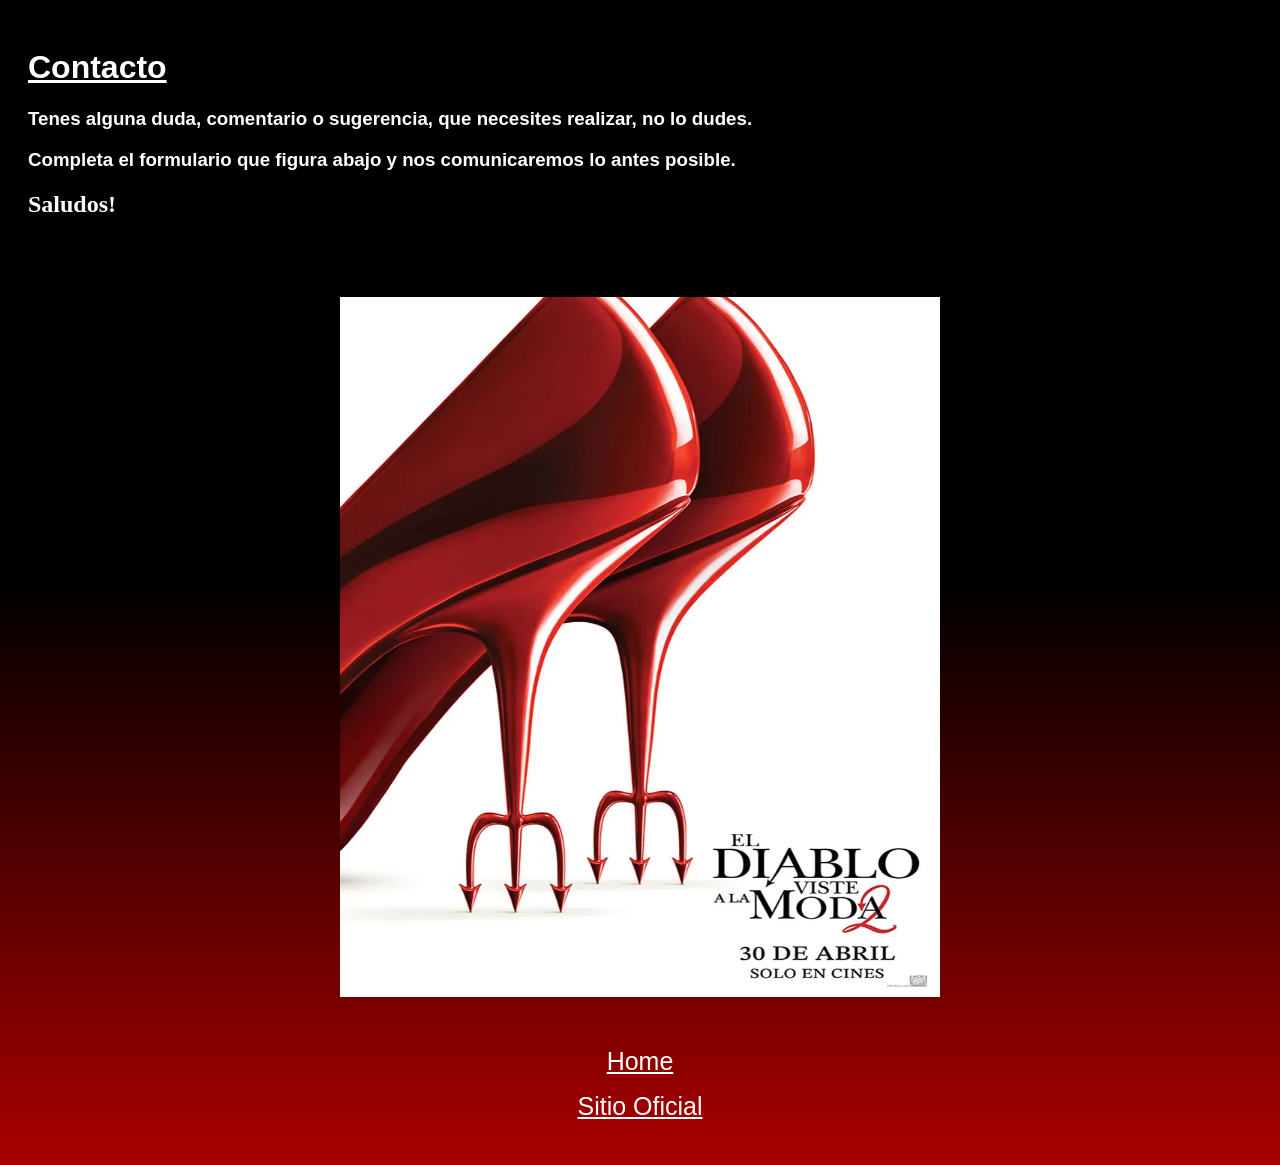
==== paginas/Contacto.html @ aac7cd0d "Add files via upload" ====
<!DOCTYPE html>
<html lang="en">

<head>
    <meta charset="UTF-8">
    <meta name="viewport" content="width=device-width, initial-scale=1.0">
    <title>Contacto</title>
    <link rel="stylesheet" href="../estilos/Contacto.css">
</head>

<body>
    <h1><u>Contacto</u></h1>
    <h3>Tenes alguna duda, comentario o sugerencia, que necesites realizar, no lo dudes.</h3>
    <h3>Completa el formulario que figura abajo y nos comunicaremos lo antes posible.</h3>
    <h2>Saludos!</h2>

    <div><img src="../imagenes/POSTER-EL-DIABLO-VISTE-A-LA-MODA-2.webp" width="600" height="700"
            alt="POSTER-EL-DIABLO-VISTE-A-LA-MODA-2"></div>

    <div>
        <footer><a href="../index.html">Home</a></footer>
    </div>

    <div>
        <p><a href="https://www.20thcenturystudios.com/movies/the-devil-wears-prada-2" target="_blank">Sitio Oficial</a>
        </p>
    </div>



</body>

</html>
---- estilos/Contacto.css ----
body{
    background: linear-gradient(to bottom, black 50%, red 125%);
    min-height: 100vh;
    padding: 20px;
}
h1{
    color: white;
    font-family: 'Lucida Sans', 'Lucida Sans Regular', 'Lucida Grande', 'Lucida Sans Unicode', Geneva, Verdana, sans-serif;
}
h3{
    color: white;
    font-family: sans-serif;
}
h2{
    color: white;
}
img{
    display: block;
    margin: auto;
    padding-bottom: 50px;
    padding-top: 60px;
}
div{
    text-align: center;
    a{
        color: white;
        font-size: 25px;
        font-family: 'Franklin Gothic Medium', 'Arial Narrow', Arial, sans-serif;
    }
}
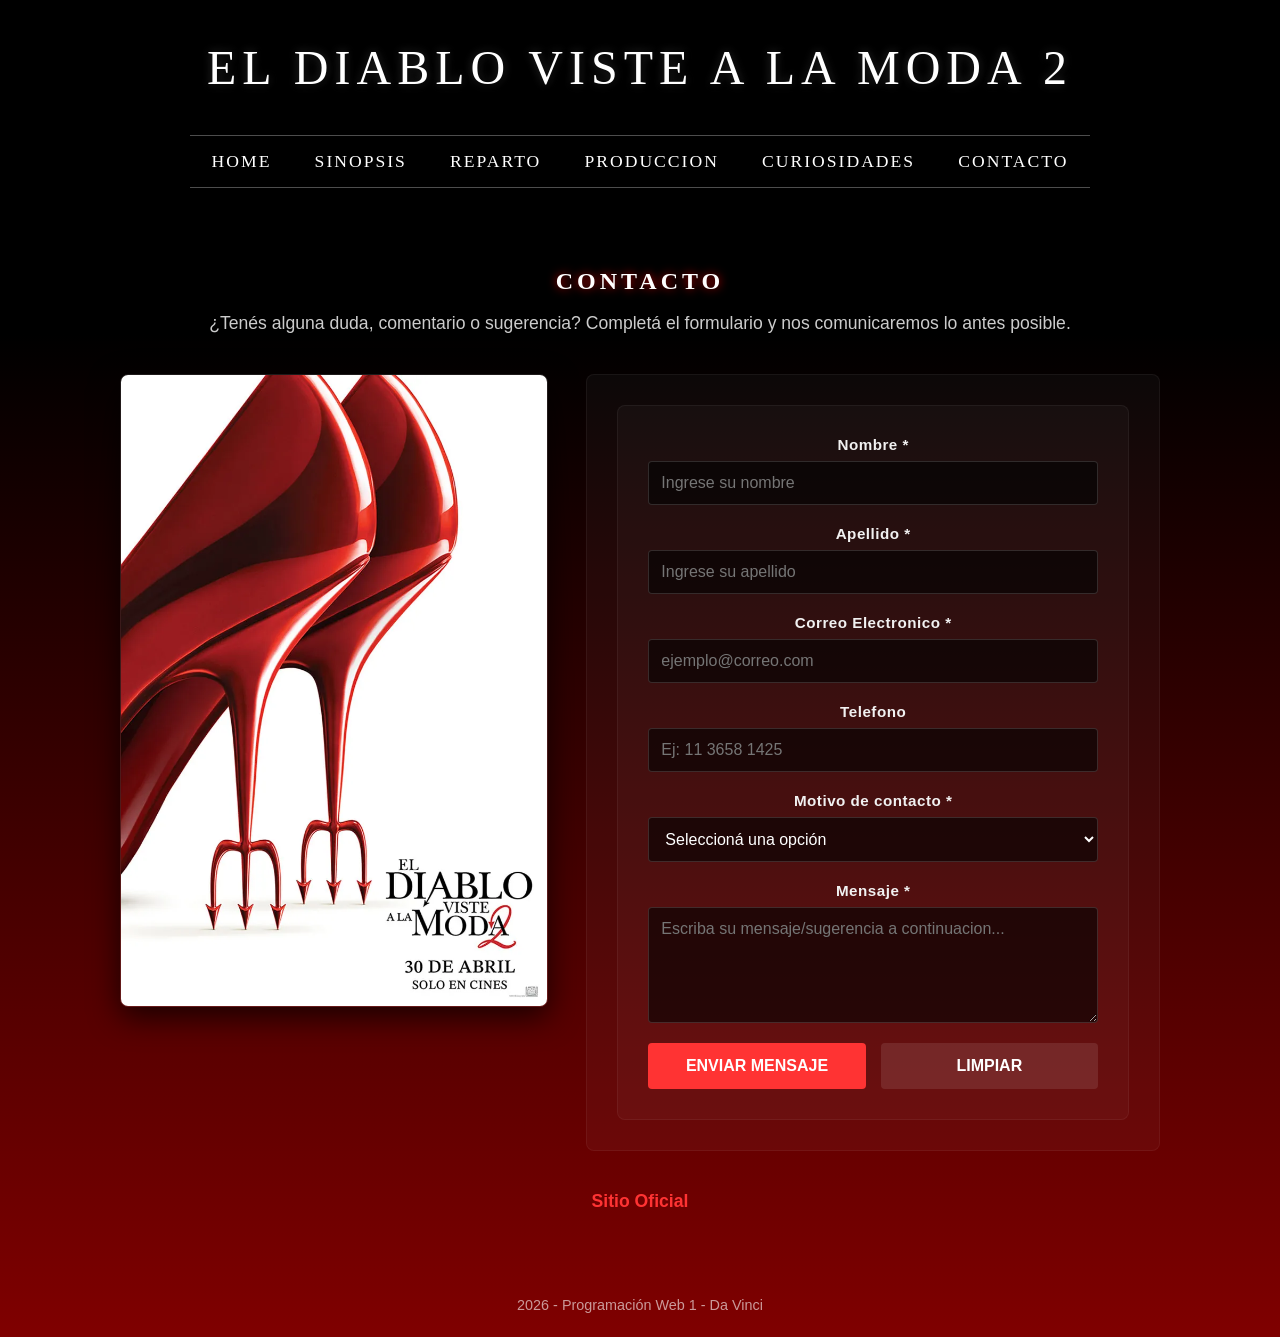
==== commit cd41fbfb: "Add files via upload" ====
--- a/paginas/Contacto.html
+++ b/paginas/Contacto.html
@@ -1,31 +1,101 @@
 <!DOCTYPE html>
-<html lang="en">
+<html lang="es">
 
 <head>
     <meta charset="UTF-8">
     <meta name="viewport" content="width=device-width, initial-scale=1.0">
-    <title>Contacto</title>
+    <title>EL DIABLO VISTE A LA MODA 2 - Contacto</title>
+    <link rel="Icon" type="image/x-icon" href="../imagenes/ZapatosIcon.jpeg">
+    <link rel="stylesheet" href="../estilos/general.css">
     <link rel="stylesheet" href="../estilos/Contacto.css">
 </head>
 
 <body>
-    <h1><u>Contacto</u></h1>
-    <h3>Tenes alguna duda, comentario o sugerencia, que necesites realizar, no lo dudes.</h3>
-    <h3>Completa el formulario que figura abajo y nos comunicaremos lo antes posible.</h3>
-    <h2>Saludos!</h2>
 
-    <div><img src="../imagenes/POSTER-EL-DIABLO-VISTE-A-LA-MODA-2.webp" width="600" height="700"
-            alt="POSTER-EL-DIABLO-VISTE-A-LA-MODA-2"></div>
+    <header>
+        <h1>EL DIABLO VISTE A LA MODA 2</h1>
+    </header>
 
-    <div>
-        <footer><a href="../index.html">Home</a></footer>
-    </div>
+    <nav class="menu-navegacion">
+        <ul>
+            <li><a href="../index.html">Home</a></li>
+            <li><a href="./Sinopsis.html">Sinopsis</a></li>
+            <li><a href="./Reparto.html">Reparto</a></li>
+            <li><a href="./Produccion.html">Produccion</a></li>
+            <li><a href="./Curiosidades.html">Curiosidades</a></li>
+            <li><a href="./Contacto.html">Contacto</a></li>
+        </ul>
+    </nav>
 
-    <div>
-        <p><a href="https://www.20thcenturystudios.com/movies/the-devil-wears-prada-2" target="_blank">Sitio Oficial</a>
-        </p>
-    </div>
+    <main class="main contacto">
+        <h2 class="titulo contacto">Contacto</h2>
+        <p class="pregunta contacto">¿Tenés alguna duda, comentario o sugerencia? Completá el formulario y nos
+            comunicaremos lo antes posible.</p>
 
+        <div class="div columnas">
+            <figure class="poster">
+                <img src="../imagenes/POSTER-EL-DIABLO-VISTE-A-LA-MODA-2.webp" alt="POSTER-EL-DIABLO-VISTE-A-LA-MODA-2">
+            </figure>
+
+            <section class="formulario columna">
+                <form action="./Confirmacion.html" method="get" class="formulario">
+
+                    <div class="campos">
+                        <label for="nombre">Nombre *</label>
+                        <input type="text" id="nombre" name="nombre" placeholder="Ingrese su nombre" required>
+                    </div>
+
+                    <div class="campos">
+                        <label for="apellido">Apellido *</label>
+                        <input type="text" id="apellido" name="apellido" placeholder="Ingrese su apellido" required>
+                    </div>
+
+                    <div class="campos">
+                        <label for="email">Correo Electronico *</label>
+                        <input type="email" id="email" name="email" placeholder="ejemplo@correo.com" required>
+                    </div>
+
+                    <div class="campos">
+                        <label for="telefono">Telefono</label>
+                        <input type="tel" id="telefono" name="telefono" placeholder="Ej: 11 3658 1425">
+                    </div>
+
+                    <div class="campos">
+                        <label for="motivo">Motivo de contacto *</label>
+                        <select name="motivo" id="motivo" required>
+                            <option value="" disabled selected>Seleccioná una opción</option>
+                            <option value="sugerencia">Sugerencia cinematográfica</option>
+                            <option value="error">Reportar un error en la web</option>
+                            <option value="prensa">Prensa / Medios</option>
+                            <option value="otro">Otro motivo</option>
+                        </select>
+                    </div>
+
+                    <div class="campos">
+                        <label for="mensaje">Mensaje *</label>
+                        <textarea id="mensaje" name="mensaje" rows="5"
+                            placeholder="Escriba su mensaje/sugerencia a continuacion..." required></textarea>
+                    </div>
+
+                    <div class="botones">
+                        <button type="submit" class="enviar">Enviar Mensaje</button>
+                        <button type="reset" class="limpiar">Limpiar</button>
+                    </div>
+
+                </form>
+            </section>
+        </div>
+
+        <div class="links Externo">
+            <p><a href="https://www.20thcenturystudios.com/movies/the-devil-wears-prada-2" target="_blank">Sitio
+                    Oficial</a>
+            </p>
+        </div>
+    </main>
+
+    <footer class="footer">
+        <p class="copyright">2026 - Programación Web 1 - Da Vinci</p>
+    </footer>
 
 
 </body>
--- a/estilos/general.css
+++ b/estilos/general.css
@@ -0,0 +1,93 @@
+body {
+    background: linear-gradient(to bottom, black 25%, red 175%);
+    padding: 10px;
+    font-family: Arial, Helvetica, sans-serif;
+    margin: 0;
+}
+
+h1 {
+    color: white;
+    text-align: center;
+    margin-top: 30px;
+    margin-bottom: 20px;
+    font-family: 'Didot', 'Bodoni MT', 'Cinzel', 'Times New Roman', serif;
+    font-size: 3rem;
+    font-weight: 300;
+    text-transform: uppercase;
+    letter-spacing: 6px;
+    text-shadow: 2px 2px 4px rgba(0, 0, 0, 0.6), 0 0 10px rgba(255, 255, 255, 0.2);
+    animation: aparecer 1.5s ease-out;
+    @keyframes aparecer {
+        from {
+            opacity 0;
+            transform: translateY(-10px);
+        }
+        to {
+            opacity: 1;
+            transform: translateY(0);
+        }
+    }
+}
+
+div {
+    text-align: center;
+}
+
+.menu-navegacion {
+    max-width: 900px;
+    margin: 40px auto;
+    padding: 15px 0;
+    border-top: 1px solid rgba(255, 255, 255, 0.3);
+    border-bottom: 1px solid rgba(255, 255, 255, 0.3);
+}
+
+.menu-navegacion ul {
+    display: flex;
+    justify-content: space-around;
+    list-style: none;
+    padding: 0;
+    margin: 0;
+}
+
+.menu-navegacion a {
+    color: white;
+    text-decoration: none;
+    font-family: 'Didot', 'Times New Roman', serif;
+    font-size: 1.1rem;
+    text-transform: uppercase;
+    letter-spacing: 2px;
+    padding: 8px 16px;
+    position: relative;
+    transition: color 0.3s ease;
+}
+
+.menu-navegacion a::after {
+    content: '';
+    position: absolute;
+    width: 0;
+    height: 2px;
+    bottom: 0;
+    left: 50%;
+    background-color: red;
+    transition: width 0.3s ease, left 0.3s ease;
+}
+
+.menu-navegacion a:hover {
+    color: red;
+}
+
+.menu-navegacion a:hover::after {
+    width: 100%;
+    left: 0;
+}
+
+.footer {
+    margin-top: 50px;
+    text-align: center;
+}
+
+.copyright {
+    color: rgba(255, 255, 255, 0.6);
+    font-size: 0.9rem;
+    margin-top: 20px;
+}
--- a/estilos/Contacto.css
+++ b/estilos/Contacto.css
@@ -1,30 +1,160 @@
-body{
-    background: linear-gradient(to bottom, black 50%, red 125%);
-    min-height: 100vh;
-    padding: 20px;
+.main.contacto {
+    max-width: 1100px;
+    margin: 0 auto;
+    padding: 15px 30px;
+    box-sizing: border-box;
+    color: white;
 }
-h1{
-    color: white;
-    font-family: 'Lucida Sans', 'Lucida Sans Regular', 'Lucida Grande', 'Lucida Sans Unicode', Geneva, Verdana, sans-serif;
+
+.titulo.contacto {
+    font-family: 'Didot', 'Times New Roman', serif;
+    text-align: center;
+    letter-spacing: 4px;
+    margin-top: 25px;
+    margin-bottom: 10px;
+    text-transform: uppercase;
+    text-shadow: 0 0 10px rgba(255, 0, 0, 0.8);
 }
-h3{
+
+.pregunta.contacto {
+    text-align: center;
+    font-family: Arial, sans-serif;
+    font-size: 1.1rem;
+    color: rgba(255, 255, 255, 0.8);
+    margin-bottom: 40px;
+}
+
+.div.columnas {
+    display: flex;
+    gap: 40px;
+    align-items: flex-start;
+    margin-bottom: 40px;
+}
+
+.poster {
+    flex: 1;
+    margin: 0;
+}
+
+.poster img {
+    width: 100%;
+    max-width: 450px;
+    height: auto;
+    display: block;
+    margin: 0 auto;
+    border-radius: 8px;
+    border: 1px solid rgba(255, 255, 255, 0.1);
+    box-shadow: 0 10px 30px rgba(0, 0, 0, 0.7);
+}
+
+.formulario.columna {
+    flex: 1.2;
+}
+
+.formulario {
+    background-color: rgba(255, 255, 255, 0.03);
+    border: 1px solid rgba(255, 255, 255, 0.05);
+    padding: 30px;
+    border-radius: 8px;
+    box-sizing: border-box;
+}
+
+.campos {
+    display: flex;
+    flex-direction: column;
+    margin-bottom: 20px;
+}
+
+.campos label {
+    font-family: Arial, sans-serif;
+    font-size: 0.95rem;
+    font-weight: bold;
+    margin-bottom: 8px;
+    color: #f1f1f1;
+    letter-spacing: 0.5px;
+}
+
+.campos input,
+.campos select,
+.campos textarea {
+    padding: 12px;
+    font-size: 1rem;
+    background-color: rgba(0, 0, 0, 0.6);
+    border: 1px solid rgba(255, 255, 255, 0.15);
+    border-radius: 4px;
     color: white;
     font-family: sans-serif;
+    box-sizing: border-box;
+    transition: border-color 0.3s ease, box-shadow 0.3s ease;
 }
-h2{
+
+.campos input:focus,
+.campos select:focus,
+.campos textarea:focus {
+    outline: none;
+    border-color: #ff3333;
+    box-shadow: 0 0 8px rgba(255, 51, 51, 0.4);
+}
+
+.campos select option {
+    background-color: #111;
     color: white;
 }
-img{
-    display: block;
-    margin: auto;
-    padding-bottom: 50px;
-    padding-top: 60px;
+
+.botones {
+    display: flex;
+    gap: 15px;
+    margin-top: 10px;
 }
-div{
+
+.botones button {
+    flex: 1;
+    padding: 14px;
+    font-size: 1rem;
+    font-weight: bold;
+    border: none;
+    border-radius: 4px;
+    cursor: pointer;
+    text-transform: uppercase;
+    transition: background-color 0.3s ease, transform 0.2s ease;
+}
+
+.enviar {
+    background-color: #ff3333;
+    color: white;
+}
+
+.enviar:hover {
+    background-color: #cc0000;
+    transform: translateY(-2px);
+}
+
+.limpiar {
+    background-color: rgba(255, 255, 255, 0.1);
+    color: white;
+}
+
+.limpiar:hover {
+    background-color: rgba(255, 255, 255, 0.2);
+    transform: translateY(-2px);
+}
+
+.links.Externo {
     text-align: center;
-    a{
-        color: white;
-        font-size: 25px;
-        font-family: 'Franklin Gothic Medium', 'Arial Narrow', Arial, sans-serif;
-    }
+    margin-top: 30px;
+    margin-bottom: 20px;
+}
+
+.links.Externo a {
+    color: #ff3333;
+    text-decoration: none;
+    font-size: 1.1rem;
+    font-family: Arial, sans-serif;
+    font-weight: bold;
+    transition: color 0.3s ease;
+}
+
+.links.Externo a:hover {
+    color: #ffffff;
+    text-decoration: underline;
 }
